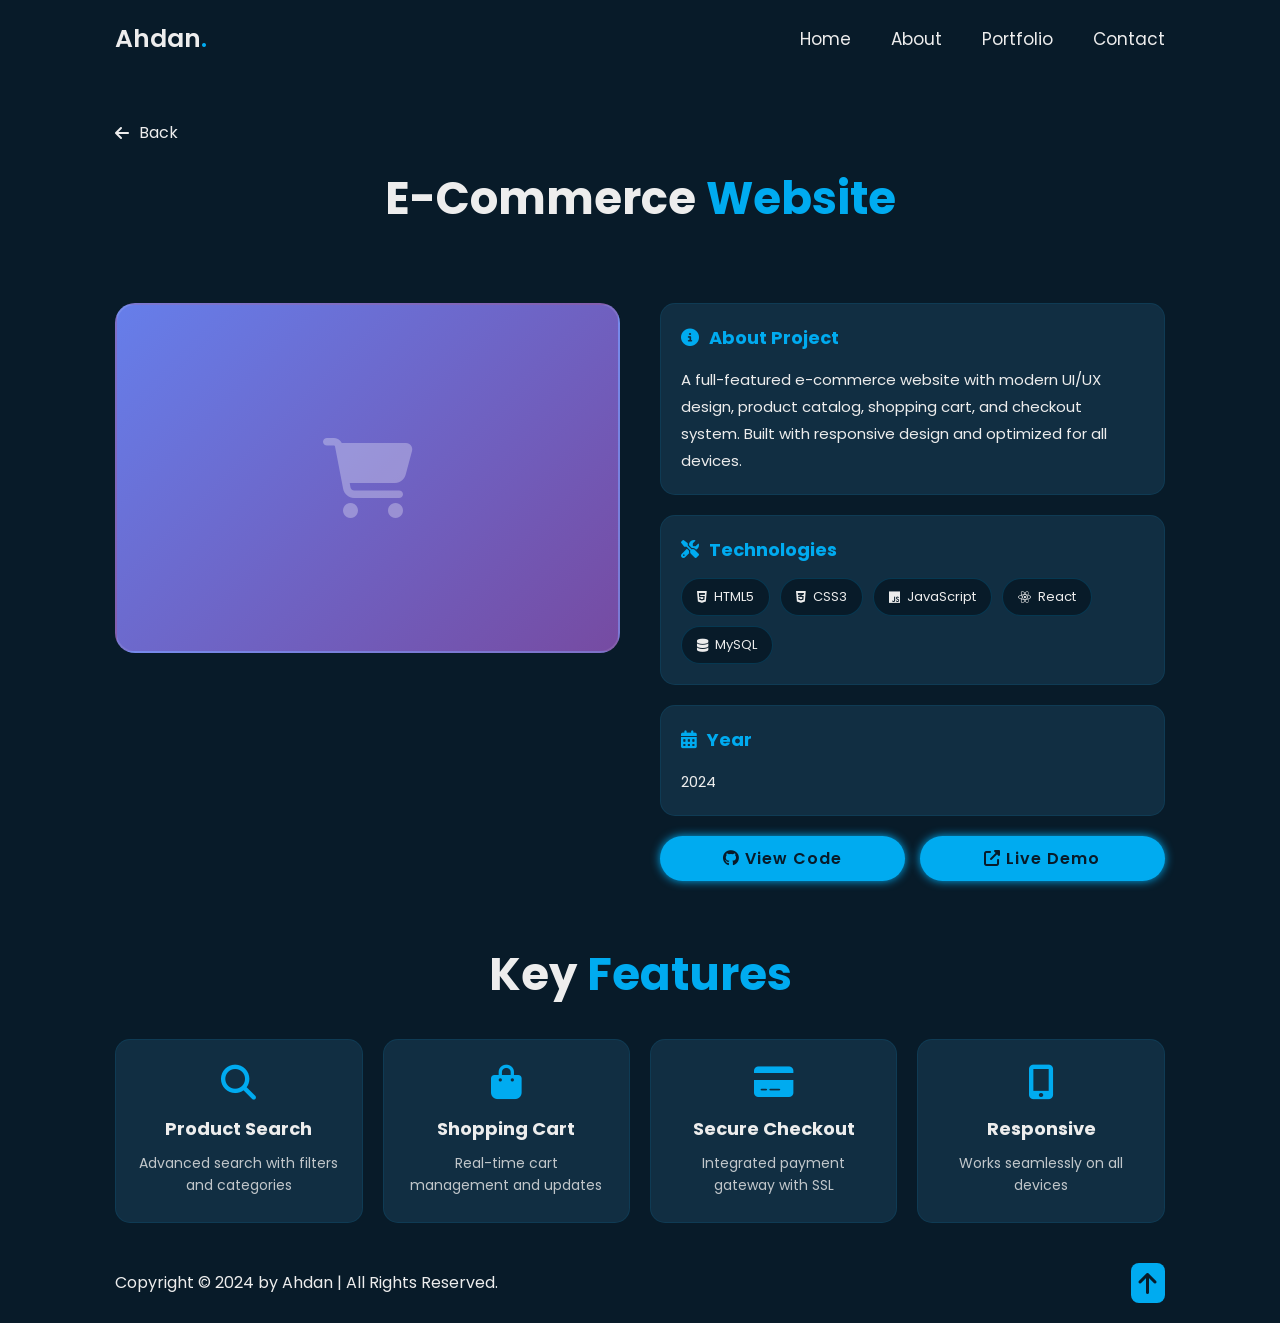
==== projects/e-commerce/index.html @ cdc67772 "Initial commit" ====
<!DOCTYPE html>
<html lang="en">
<head>
    <meta charset="UTF-8">
    <meta name="viewport" content="width=device-width, initial-scale=1.0">
    <title>E-Commerce Website - Ahdan Project</title>
    <link rel="stylesheet" href="../../style.css">
    <link rel="stylesheet" href="style.css">
    <link rel="stylesheet" href="https://cdnjs.cloudflare.com/ajax/libs/font-awesome/6.4.0/css/all.min.css">
</head>
<body>
    <nav class="navbar">
        <div class="logo">Ahdan<span>.</span></div>
        <ul class="nav-links">
            <li><a href="../../index.html">Home</a></li>
            <li><a href="../../index.html#about">About</a></li>
            <li><a href="../../index.html#portfolio">Portfolio</a></li>
            <li><a href="../../index.html#contact">Contact</a></li>
        </ul>
        <div class="menu-btn">
            <i class="fas fa-bars"></i>
        </div>
    </nav>

    <section class="project-detail">
        <div class="project-header reveal">
            <a href="../../index.html#portfolio" class="back-btn"><i class="fas fa-arrow-left"></i> Back</a>
            <h1 class="heading">E-Commerce <span>Website</span></h1>
        </div>

        <div class="project-content reveal">
            <div class="project-preview">
                <div class="preview-placeholder">
                    <i class="fas fa-shopping-cart"></i>
                </div>
            </div>
            <div class="project-info">
                <div class="info-section">
                    <h3><i class="fas fa-info-circle"></i> About Project</h3>
                    <p>A full-featured e-commerce website with modern UI/UX design, product catalog, shopping cart, and checkout system. Built with responsive design and optimized for all devices.</p>
                </div>
                <div class="info-section">
                    <h3><i class="fas fa-tools"></i> Technologies</h3>
                    <div class="tech-tags">
                        <span><i class="fab fa-html5"></i> HTML5</span>
                        <span><i class="fab fa-css3-alt"></i> CSS3</span>
                        <span><i class="fab fa-js"></i> JavaScript</span>
                        <span><i class="fab fa-react"></i> React</span>
                        <span><i class="fas fa-database"></i> MySQL</span>
                    </div>
                </div>
                <div class="info-section">
                    <h3><i class="fas fa-calendar-alt"></i> Year</h3>
                    <p>2024</p>
                </div>
                <div class="project-actions">
                    <a href="#" class="btn"><i class="fab fa-github"></i> View Code</a>
                    <a href="#" class="btn"><i class="fas fa-external-link-alt"></i> Live Demo</a>
                </div>
            </div>
        </div>

        <div class="project-features reveal">
            <h2 class="heading">Key <span>Features</span></h2>
            <div class="features-grid">
                <div class="feature-box">
                    <i class="fas fa-search"></i>
                    <h4>Product Search</h4>
                    <p>Advanced search with filters and categories</p>
                </div>
                <div class="feature-box">
                    <i class="fas fa-shopping-bag"></i>
                    <h4>Shopping Cart</h4>
                    <p>Real-time cart management and updates</p>
                </div>
                <div class="feature-box">
                    <i class="fas fa-credit-card"></i>
                    <h4>Secure Checkout</h4>
                    <p>Integrated payment gateway with SSL</p>
                </div>
                <div class="feature-box">
                    <i class="fas fa-mobile-alt"></i>
                    <h4>Responsive</h4>
                    <p>Works seamlessly on all devices</p>
                </div>
            </div>
        </div>
    </section>

    <footer>
        <p>Copyright &copy; 2024 by Ahdan | All Rights Reserved.</p>
        <div class="footer-iconTop">
            <a href="#"><i class="fas fa-arrow-up"></i></a>
        </div>
    </footer>

    <script src="../../script.js"></script>
</body>
</html>
---- style.css ----
@import url('https://fonts.googleapis.com/css2?family=Poppins:wght@300;400;500;600;700;800;900&display=swap');

* {
    margin: 0;
    padding: 0;
    box-sizing: border-box;
    text-decoration: none;
    border: none;
    outline: none;
    scroll-behavior: smooth;
    font-family: 'Poppins', sans-serif;
}

:root {
    --bg-color: #081b29;
    --second-bg-color: #112e42;
    --text-color: #ededed;
    --main-color: #00abf0;
}

body {
    background: var(--bg-color);
    color: var(--text-color);
    overflow-x: hidden;
}

html {
    font-size: 62.5%;
    overflow-x: hidden;
}

/* Navbar */
.navbar {
    position: fixed;
    top: 0;
    left: 0;
    width: 100%;
    padding: 2rem 9%;
    display: flex;
    justify-content: space-between;
    align-items: center;
    z-index: 100;
    background: transparent;
    transition: .3s;
}

.navbar.sticky {
    background: var(--bg-color);
    box-shadow: 0 .1rem 1rem rgba(0, 0, 0, .2);
}

.logo {
    font-size: 2.5rem;
    color: var(--text-color);
    font-weight: 600;
    cursor: default;
}

.logo span {
    color: var(--main-color);
}

.nav-links {
    display: flex;
    list-style: none;
}

.nav-links a {
    font-size: 1.7rem;
    color: var(--text-color);
    margin-left: 4rem;
    transition: .3s;
}

.nav-links a:hover,
.nav-links a.active {
    color: var(--main-color);
}

.menu-btn {
    font-size: 2.8rem;
    color: var(--text-color);
    cursor: pointer;
    display: none;
}

/* Sections */
section {
    min-height: 100vh;
    padding: 10rem 9% 2rem;
}

.heading {
    text-align: center;
    font-size: 4.5rem;
    margin-bottom: 3rem;
}

.heading span {
    color: var(--main-color);
}

/* Hero Section */
.hero {
    display: flex;
    justify-content: space-between;
    align-items: center;
}

.hero-content h3 {
    font-size: 3.2rem;
    font-weight: 700;
}

.hero-content h1 {
    font-size: 5.6rem;
    font-weight: 700;
    line-height: 1.3;
}

.hero-content p {
    font-size: 1.6rem;
    margin: 2rem 0 3rem;
    max-width: 500px;
}

.social-links {
    margin-bottom: 3rem;
}

.social-links a {
    display: inline-flex;
    justify-content: center;
    align-items: center;
    width: 4rem;
    height: 4rem;
    background: transparent;
    border: .2rem solid var(--main-color);
    border-radius: 50%;
    font-size: 2rem;
    color: var(--main-color);
    margin-right: 1.5rem;
    transition: .3s ease;
}

.social-links a:hover {
    background: var(--main-color);
    color: var(--bg-color);
    box-shadow: 0 0 1rem var(--main-color);
}

.btn {
    display: inline-block;
    padding: 1rem 2.8rem;
    background: var(--main-color);
    border-radius: 4rem;
    box-shadow: 0 0 1rem var(--main-color);
    font-size: 1.6rem;
    color: var(--bg-color);
    letter-spacing: .1rem;
    font-weight: 600;
    transition: .3s ease;
}

.btn:hover {
    box-shadow: none;
}

.hero-img .img-placeholder {
    width: 35vw;
    height: 35vw;
    background: var(--second-bg-color);
    border-radius: 50%;
    display: flex;
    justify-content: center;
    align-items: center;
    border: .5rem solid var(--main-color);
    box-shadow: 0 0 2rem var(--main-color);
    animation: float 4s ease-in-out infinite;
}

.img-placeholder span {
    font-size: 4rem;
    font-weight: bold;
    color: var(--main-color);
    opacity: 0.5;
}

@keyframes float {
    0% { transform: translateY(0); }
    50% { transform: translateY(-20px); }
    100% { transform: translateY(0); }
}

/* About Section */
.about {
    background: var(--second-bg-color);
    display: flex;
    flex-direction: column;
    justify-content: center;
    align-items: center;
}

.about-text {
    text-align: center;
    max-width: 800px;
}

.about-text h3 {
    font-size: 2.6rem;
    margin-bottom: 2rem;
}

.about-text p {
    font-size: 1.6rem;
    margin-bottom: 3rem;
    line-height: 1.8;
}

/* Skills Section */
.skills {
    display: flex;
    flex-direction: column;
    justify-content: center;
    align-items: center;
}

.skills-content {
    width: 100%;
    max-width: 700px;
}

.skill-box {
    margin-bottom: 2.5rem;
    background: rgba(17, 46, 66, 0.3);
    border: .1rem solid rgba(0, 171, 240, 0.1);
    border-radius: 1.5rem;
    padding: 1.8rem 2rem;
    transition: .3s ease;
}

.skill-box:hover {
    border-color: var(--main-color);
    box-shadow: 0 0 1.5rem rgba(0, 171, 240, 0.2);
    transform: translateY(-3px);
}

.skill-title {
    display: flex;
    justify-content: space-between;
    align-items: center;
    margin-bottom: 1rem;
}

.skill-name {
    font-size: 1.8rem;
    font-weight: 500;
    display: flex;
    align-items: center;
    gap: 1rem;
}

.skill-name i {
    font-size: 2.4rem;
    width: 3rem;
    text-align: center;
}

.skill-name .fa-html5 { color: #e44d26; }
.skill-name .fa-css3-alt { color: #1572b6; }
.skill-name .fa-js { color: #f7df1e; }
.skill-name .fa-react { color: #61dafb; }
.skill-name .fa-node-js { color: #339933; }
.skill-name .fa-paint-brush { color: #ff6b6b; }

.skill-percent {
    font-size: 1.6rem;
    font-weight: 500;
    color: var(--main-color);
}

.skill-bar {
    width: 100%;
    height: 1.2rem;
    background: var(--second-bg-color);
    border-radius: 1rem;
    overflow: hidden;
}

.skill-progress {
    height: 100%;
    border-radius: 1rem;
    background: var(--main-color);
    box-shadow: 0 0 1rem var(--main-color);
    width: 0;
    transition: width 1.5s ease;
}

.skill-progress.animate {
    width: var(--progress-width);
}

/* Portfolio Section */
.portfolio-container {
    display: grid;
    grid-template-columns: repeat(auto-fit, minmax(300px, 1fr));
    gap: 2.5rem;
}

.portfolio-box {
    position: relative;
    border-radius: 2rem;
    box-shadow: 0 0 1rem var(--bg-color);
    overflow: hidden;
    display: flex;
    height: 250px;
    background: var(--second-bg-color);
    align-items: center;
    justify-content: center;
    border: .2rem solid transparent;
    transition: .3s ease;
}

.portfolio-box:hover {
    border-color: var(--main-color);
    transform: translateY(-10px);
}

.portfolio-content {
    text-align: center;
    padding: 0 2rem;
}

.portfolio-content h4 {
    font-size: 2.2rem;
    margin-bottom: 1rem;
    color: var(--main-color);
}

.portfolio-content p {
    font-size: 1.4rem;
    margin-bottom: 1.5rem;
}

.portfolio-content a {
    display: inline-flex;
    justify-content: center;
    align-items: center;
    width: 4.5rem;
    height: 4.5rem;
    background: var(--main-color);
    border-radius: 50%;
    color: var(--bg-color);
    font-size: 2rem;
    transition: .3s ease;
}

.portfolio-content a:hover {
    background: var(--bg-color);
    color: var(--main-color);
    box-shadow: 0 0 1rem var(--main-color);
}

/* Project Detail Pages */
.project-detail {
    padding-top: 12rem;
}

.project-header {
    display: flex;
    flex-direction: column;
    align-items: center;
    margin-bottom: 4rem;
}

.back-btn {
    align-self: flex-start;
    font-size: 1.6rem;
    color: var(--text-color);
    display: inline-flex;
    align-items: center;
    gap: 1rem;
    margin-bottom: 2rem;
    transition: .3s ease;
}

.back-btn:hover {
    color: var(--main-color);
}

.project-content {
    display: grid;
    grid-template-columns: 1fr 1fr;
    gap: 4rem;
    align-items: start;
}

.project-preview {
    width: 100%;
}

.preview-placeholder {
    width: 100%;
    height: 350px;
    border-radius: 2rem;
    display: flex;
    align-items: center;
    justify-content: center;
    border: .2rem solid rgba(255,255,255,0.1);
}

.preview-placeholder i {
    font-size: 8rem;
    color: rgba(255,255,255,0.3);
}

.project-info {
    display: flex;
    flex-direction: column;
    gap: 2rem;
}

.info-section {
    background: var(--second-bg-color);
    border-radius: 1.5rem;
    padding: 2rem;
    border: .1rem solid rgba(0, 171, 240, 0.1);
    transition: .3s ease;
}

.info-section:hover {
    border-color: var(--main-color);
    box-shadow: 0 0 1rem rgba(0, 171, 240, 0.1);
}

.info-section h3 {
    font-size: 1.8rem;
    color: var(--main-color);
    margin-bottom: 1.5rem;
    display: flex;
    align-items: center;
    gap: 1rem;
}

.info-section p {
    font-size: 1.5rem;
    line-height: 1.8;
    color: var(--text-color);
}

.tech-tags {
    display: flex;
    flex-wrap: wrap;
    gap: 1rem;
}

.tech-tags span {
    background: var(--bg-color);
    color: var(--text-color);
    padding: .8rem 1.5rem;
    border-radius: 3rem;
    font-size: 1.3rem;
    display: inline-flex;
    align-items: center;
    gap: .7rem;
    border: .1rem solid rgba(0, 171, 240, 0.2);
    transition: .3s ease;
}

.tech-tags span:hover {
    border-color: var(--main-color);
    color: var(--main-color);
    box-shadow: 0 0 .5rem rgba(0, 171, 240, 0.2);
}

.project-actions {
    display: flex;
    gap: 1.5rem;
    flex-wrap: wrap;
}

.project-actions .btn {
    flex: 1;
    text-align: center;
    min-width: 150px;
}

/* Features Section */
.project-features {
    margin-top: 6rem;
}

.features-grid {
    display: grid;
    grid-template-columns: repeat(auto-fit, minmax(220px, 1fr));
    gap: 2rem;
    margin-top: 3rem;
}

.feature-box {
    background: var(--second-bg-color);
    border-radius: 1.5rem;
    padding: 2.5rem 2rem;
    text-align: center;
    border: .1rem solid rgba(0, 171, 240, 0.1);
    transition: .3s ease;
}

.feature-box:hover {
    border-color: var(--main-color);
    transform: translateY(-8px);
    box-shadow: 0 0 1.5rem rgba(0, 171, 240, 0.15);
}

.feature-box i {
    font-size: 3.5rem;
    color: var(--main-color);
    margin-bottom: 1.5rem;
}

.feature-box h4 {
    font-size: 1.8rem;
    margin-bottom: 1rem;
    color: var(--text-color);
}

.feature-box p {
    font-size: 1.4rem;
    color: var(--text-color);
    opacity: 0.8;
    line-height: 1.6;
}

/* Responsive for Project Detail */
@media (max-width: 768px) {
    .project-content {
        grid-template-columns: 1fr;
    }
    
    .preview-placeholder {
        height: 250px;
    }
    
    .project-actions {
        flex-direction: column;
    }
    
    .project-actions .btn {
        width: 100%;
    }
}

/* FAQ Section */
.faq {
    display: flex;
    flex-direction: column;
    align-items: center;
    justify-content: center;
}

.faq-container {
    width: 100%;
    max-width: 800px;
}

.faq-item {
    background: var(--second-bg-color);
    border: .1rem solid rgba(0, 171, 240, 0.1);
    border-radius: 1.5rem;
    margin-bottom: 1.5rem;
    overflow: hidden;
    transition: .3s ease;
}

.faq-item:hover {
    border-color: var(--main-color);
    box-shadow: 0 0 1rem rgba(0, 171, 240, 0.1);
}

.faq-item.active {
    border-color: var(--main-color);
}

.faq-question {
    display: flex;
    justify-content: space-between;
    align-items: center;
    padding: 2rem 2.5rem;
    cursor: pointer;
    user-select: none;
}

.faq-question span {
    font-size: 1.7rem;
    font-weight: 500;
    color: var(--text-color);
}

.faq-question i {
    font-size: 1.6rem;
    color: var(--main-color);
    transition: transform 0.3s ease;
}

.faq-item.active .faq-question i {
    transform: rotate(180deg);
}

.faq-answer {
    max-height: 0;
    overflow: hidden;
    transition: max-height 0.4s ease, padding 0.4s ease;
    padding: 0 2.5rem;
}

.faq-item.active .faq-answer {
    max-height: 200px;
    padding: 0 2.5rem 2rem 2.5rem;
}

.faq-answer p {
    font-size: 1.5rem;
    line-height: 1.8;
    color: var(--text-color);
    opacity: 0.9;
}

/* Contact Section */
.contact {
    background: var(--second-bg-color);
}

.contact-info {
    display: grid;
    grid-template-columns: repeat(auto-fit, minmax(220px, 1fr));
    gap: 2rem;
    margin-bottom: 3rem;
}

.contact-card {
    background: var(--bg-color);
    border: .1rem solid rgba(0, 171, 240, 0.1);
    border-radius: 1.5rem;
    padding: 2.5rem 2rem;
    text-align: center;
    transition: .3s ease;
}

.contact-card:hover {
    border-color: var(--main-color);
    box-shadow: 0 0 1.5rem rgba(0, 171, 240, 0.15);
    transform: translateY(-5px);
}

.contact-card i {
    font-size: 3.5rem;
    color: var(--main-color);
    margin-bottom: 1.5rem;
}

.contact-card h4 {
    font-size: 1.8rem;
    color: var(--text-color);
    margin-bottom: .8rem;
}

.contact-card p {
    font-size: 1.5rem;
    color: var(--text-color);
    opacity: 0.8;
}

.contact-social {
    text-align: center;
    margin-bottom: 4rem;
}

.contact-social h3 {
    font-size: 2rem;
    color: var(--text-color);
    margin-bottom: 2rem;
}

.contact-social-links {
    display: flex;
    justify-content: center;
    gap: 1.5rem;
    margin-bottom: 0;
}

.contact-social-links a {
    display: inline-flex;
    justify-content: center;
    align-items: center;
    width: 5rem;
    height: 5rem;
    background: transparent;
    border: .2rem solid var(--main-color);
    border-radius: 50%;
    font-size: 2.2rem;
    color: var(--main-color);
    transition: .3s ease;
    margin: 0;
}

.contact-social-links a:hover {
    background: var(--main-color);
    color: var(--bg-color);
    box-shadow: 0 0 1.5rem var(--main-color);
    transform: translateY(-3px);
}

.contact form {
    max-width: 70rem;
    margin: 1rem auto;
    text-align: center;
    margin-bottom: 3rem;
}

.contact form .input-box {
    display: flex;
    justify-content: space-between;
    flex-wrap: wrap;
}

.contact form .input-box input,
.contact form textarea {
    width: 100%;
    padding: 1.5rem;
    font-size: 1.6rem;
    color: var(--text-color);
    background: var(--bg-color);
    border-radius: .8rem;
    margin: .7rem 0;
}

.contact form .input-box input {
    width: 49%;
}

.contact form textarea {
    resize: none;
}

.form-status {
    max-width: 70rem;
    margin: 1rem auto;
    text-align: center;
    padding: 1.5rem;
    border-radius: 1rem;
    font-size: 1.5rem;
    display: none;
    transition: .3s ease;
}

.form-status.success {
    display: block;
    background: rgba(0, 200, 83, 0.15);
    color: #00c853;
    border: .1rem solid rgba(0, 200, 83, 0.3);
}

.form-status.error {
    display: block;
    background: rgba(255, 82, 82, 0.15);
    color: #ff5252;
    border: .1rem solid rgba(255, 82, 82, 0.3);
}

.contact form .btn {
    margin-top: 2rem;
    cursor: pointer;
}

/* Footer */
footer {
    display: flex;
    justify-content: space-between;
    align-items: center;
    flex-wrap: wrap;
    padding: 2rem 9%;
    background: var(--bg-color);
}

footer p {
    font-size: 1.6rem;
}

.footer-iconTop a {
    display: inline-flex;
    justify-content: center;
    align-items: center;
    padding: .8rem;
    background: var(--main-color);
    border-radius: .8rem;
    transition: .3s ease;
}

.footer-iconTop a:hover {
    box-shadow: 0 0 1rem var(--main-color);
}

.footer-iconTop a i {
    font-size: 2.4rem;
    color: var(--bg-color);
}

/* Animations */
.fade-in {
    opacity: 0;
    transform: translateY(20px);
    animation: fadeIn 1s ease forwards;
}

.slide-in-right {
    opacity: 0;
    transform: translateX(50px);
    animation: slideInRight 1s ease forwards;
    animation-delay: 0.3s;
}

.reveal {
    opacity: 0;
    transform: translateY(50px);
    transition: all 0.8s ease;
}

.reveal.active {
    opacity: 1;
    transform: translateY(0);
}

@keyframes fadeIn {
    to {
        opacity: 1;
        transform: translateY(0);
    }
}

@keyframes slideInRight {
    to {
        opacity: 1;
        transform: translateX(0);
    }
}

/* Responsive Design */
@media (max-width: 991px) {
    html {
        font-size: 55%;
    }
    
    .navbar {
        padding: 2rem 3%;
    }
    
    section {
        padding: 10rem 3% 2rem;
    }
    
    footer {
        padding: 2rem 3%;
    }
}

@media (max-width: 768px) {
    .menu-btn {
        display: block;
    }

    .nav-links {
        position: absolute;
        top: 100%;
        left: 0;
        width: 100%;
        padding: 1rem 3%;
        background: var(--bg-color);
        border-top: .1rem solid rgba(0, 0, 0, .2);
        box-shadow: 0 .5rem 1rem rgba(0, 0, 0, .2);
        display: none;
        flex-direction: column;
    }

    .nav-links.active {
        display: flex;
    }

    .nav-links a {
        display: block;
        font-size: 2rem;
        margin: 3rem 0;
        text-align: center;
    }

    .hero {
        flex-direction: column;
        justify-content: center;
        text-align: center;
    }

    .hero-content p {
        margin: 2rem auto 3rem;
    }

    .hero-img {
        margin-top: 5rem;
    }

    .hero-img .img-placeholder {
        width: 60vw;
        height: 60vw;
    }

    .contact form .input-box input {
        width: 100%;
    }
}

@media (max-width: 450px) {
    html {
        font-size: 50%;
    }
}
---- projects/e-commerce/style.css ----
/* E-Commerce specific preview styles */
.preview-placeholder {
    background: linear-gradient(135deg, #667eea 0%, #764ba2 100%);
}

.preview-placeholder i {
    font-size: 8rem;
    color: rgba(255,255,255,0.3);
}
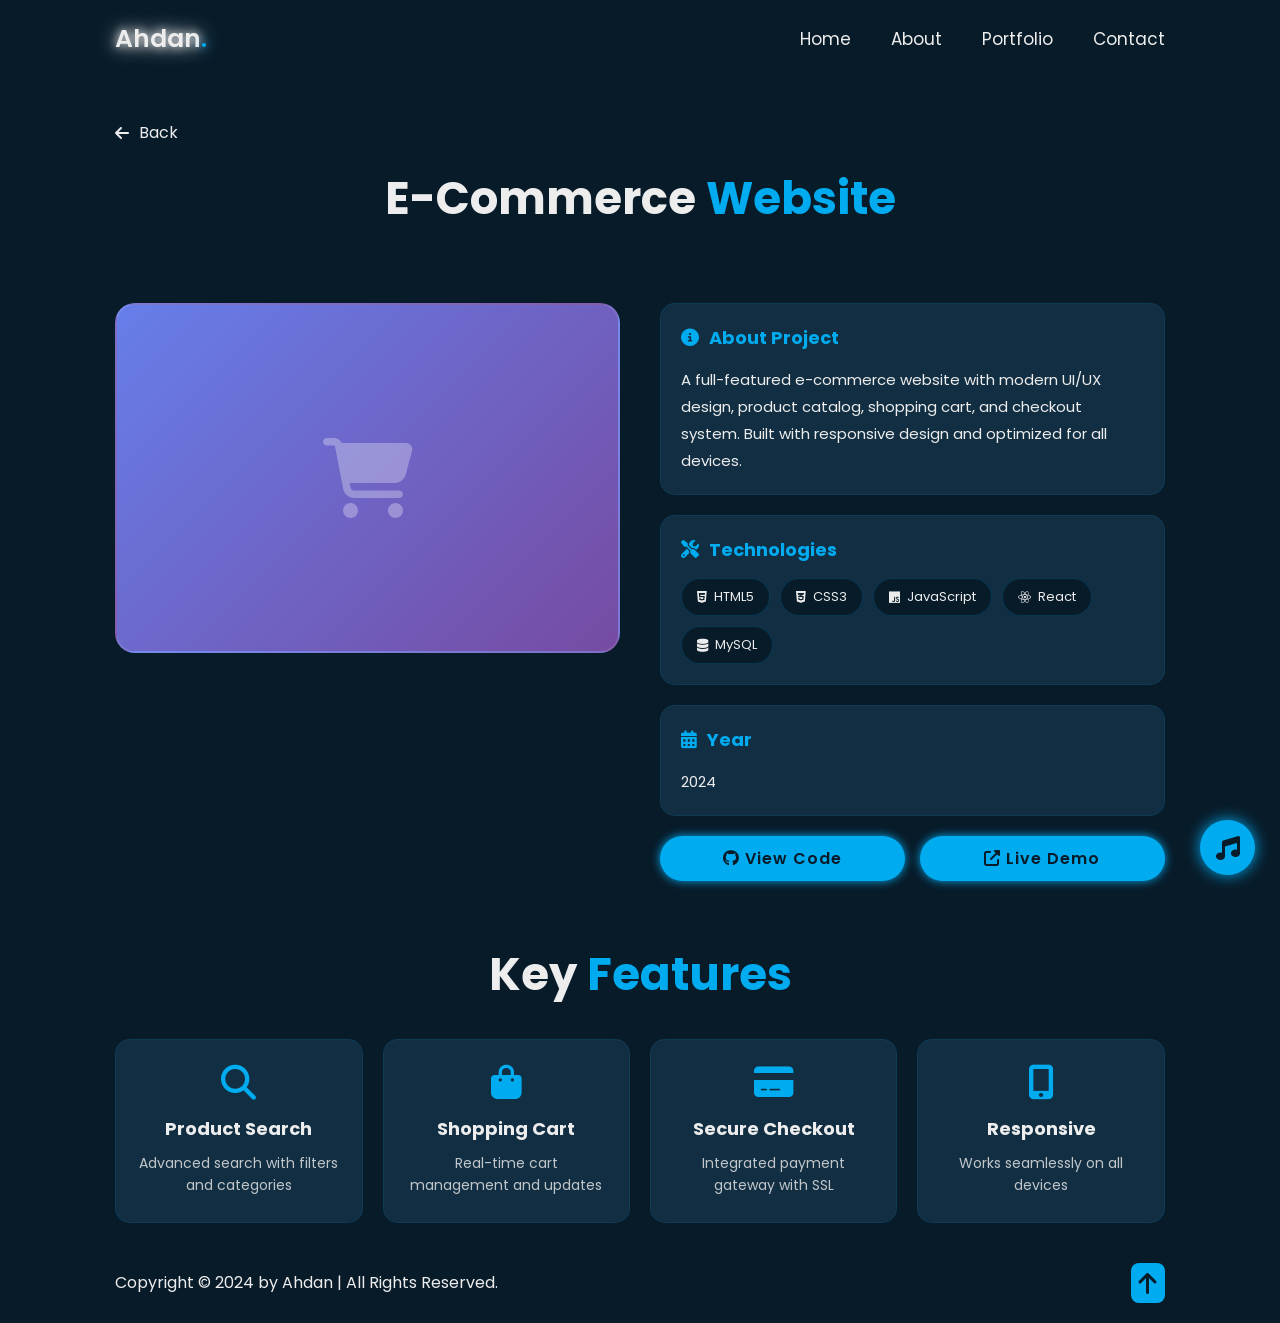
==== commit 5e8d7e02: "Add floating YouTube music player button on all pages" ====
--- a/projects/e-commerce/index.html
+++ b/projects/e-commerce/index.html
@@ -94,6 +94,20 @@
         </div>
     </footer>
 
+    <!-- Floating Music Player -->
+    <div id="musicPlayerBtn" class="music-float-btn" onclick="toggleMusicPlayer()">
+        <i class="fas fa-music"></i>
+    </div>
+    <div id="musicPlayerContainer" class="music-player-container">
+        <div class="music-player-header">
+            <span>🎵 Now Playing</span>
+            <button onclick="toggleMusicPlayer()"><i class="fas fa-times"></i></button>
+        </div>
+        <div class="music-player-body">
+            <iframe id="musicPlayerIframe" src="https://www.youtube.com/embed/ChPRcGaIZx8?enablejsapi=1" allow="autoplay; encrypted-media" allowfullscreen></iframe>
+        </div>
+    </div>
+
     <script src="../../script.js"></script>
 </body>
 </html>
--- a/style.css
+++ b/style.css
@@ -54,10 +54,38 @@
     color: var(--text-color);
     font-weight: 600;
     cursor: default;
+    animation: rgbGlow 3s linear infinite;
+    text-shadow: 0 0 10px currentColor, 0 0 20px currentColor;
 }
 
 .logo span {
     color: var(--main-color);
+    animation: rgbGlow 3s linear infinite reverse, rgbPulse 1.5s ease-in-out infinite;
+    display: inline-block;
+}
+
+@keyframes rgbGlow {
+    0%   { color: #ff6b6b; text-shadow: 0 0 10px #ff6b6b, 0 0 20px #ff6b6b; }
+    16%  { color: #ffa94d; text-shadow: 0 0 10px #ffa94d, 0 0 20px #ffa94d; }
+    33%  { color: #ffd43b; text-shadow: 0 0 10px #ffd43b, 0 0 20px #ffd43b; }
+    50%  { color: #69db7c; text-shadow: 0 0 10px #69db7c, 0 0 20px #69db7c; }
+    66%  { color: #4dabf7; text-shadow: 0 0 10px #4dabf7, 0 0 20px #4dabf7; }
+    83%  { color: #da77f2; text-shadow: 0 0 10px #da77f2, 0 0 20px #da77f2; }
+    100% { color: #ff6b6b; text-shadow: 0 0 10px #ff6b6b, 0 0 20px #ff6b6b; }
+}
+
+@keyframes rgbPulse {
+    0%, 100% { transform: scale(1); }
+    50% { transform: scale(1.4); }
+}
+
+/* Pause animation on hover for a nice interaction */
+.logo:hover {
+    animation-play-state: paused;
+}
+
+.logo:hover span {
+    animation-play-state: paused;
 }
 
 .nav-links {
@@ -105,6 +133,43 @@
     display: flex;
     justify-content: space-between;
     align-items: center;
+    position: relative;
+    overflow: hidden;
+}
+
+.hero-video-bg {
+    position: absolute;
+    top: 0;
+    left: 0;
+    width: 100%;
+    height: 100%;
+    z-index: 0;
+}
+
+.hero-video-bg video {
+    width: 100%;
+    height: 100%;
+    object-fit: cover;
+}
+
+.hero-video-overlay {
+    position: absolute;
+    top: 0;
+    left: 0;
+    width: 100%;
+    height: 100%;
+    background: rgba(8, 27, 41, 0.65);
+    z-index: 1;
+}
+
+.hero-content {
+    position: relative;
+    z-index: 2;
+}
+
+.hero-img {
+    position: relative;
+    z-index: 2;
 }
 
 .hero-content h3 {
@@ -167,8 +232,8 @@
 }
 
 .hero-img .img-placeholder {
-    width: 35vw;
-    height: 35vw;
+    width: 22vw;
+    height: 22vw;
     background: var(--second-bg-color);
     border-radius: 50%;
     display: flex;
@@ -177,6 +242,16 @@
     border: .5rem solid var(--main-color);
     box-shadow: 0 0 2rem var(--main-color);
     animation: float 4s ease-in-out infinite;
+    overflow: hidden;
+    margin: 0 auto;
+}
+
+.hero-img .img-placeholder img {
+    width: 100%;
+    height: 100%;
+    object-fit: cover;
+    border-radius: 50%;
+    object-position: center top;
 }
 
 .img-placeholder span {
@@ -907,8 +982,8 @@
     }
 
     .hero-img .img-placeholder {
-        width: 60vw;
-        height: 60vw;
+        width: 40vw;
+        height: 40vw;
     }
 
     .contact form .input-box input {
@@ -920,4 +995,104 @@
     html {
         font-size: 50%;
     }
-}+}
+
+/* Floating Music Player */
+.music-float-btn {
+    position: fixed;
+    bottom: 2.5rem;
+    right: 2.5rem;
+    width: 5.5rem;
+    height: 5.5rem;
+    background: var(--main-color);
+    border-radius: 50%;
+    display: flex;
+    justify-content: center;
+    align-items: center;
+    font-size: 2.4rem;
+    color: var(--bg-color);
+    cursor: pointer;
+    z-index: 1000;
+    box-shadow: 0 0 1.5rem var(--main-color);
+    transition: .3s ease;
+    animation: musicPulse 2s ease-in-out infinite;
+}
+
+.music-float-btn:hover {
+    transform: scale(1.1);
+    box-shadow: 0 0 2.5rem var(--main-color);
+}
+
+@keyframes musicPulse {
+    0%, 100% { box-shadow: 0 0 1rem var(--main-color); }
+    50% { box-shadow: 0 0 2.5rem var(--main-color), 0 0 4rem rgba(0, 171, 240, 0.3); }
+}
+
+.music-player-container {
+    position: fixed;
+    bottom: 9rem;
+    right: 2.5rem;
+    width: 32rem;
+    background: var(--second-bg-color);
+    border-radius: 1.5rem;
+    border: .1rem solid var(--main-color);
+    box-shadow: 0 0 2rem rgba(0, 171, 240, 0.2);
+    z-index: 999;
+    overflow: hidden;
+    display: none;
+    animation: slideUp 0.3s ease;
+}
+
+.music-player-container.active {
+    display: block;
+}
+
+@keyframes slideUp {
+    from {
+        opacity: 0;
+        transform: translateY(1rem);
+    }
+    to {
+        opacity: 1;
+        transform: translateY(0);
+    }
+}
+
+.music-player-header {
+    display: flex;
+    justify-content: space-between;
+    align-items: center;
+    padding: 1.2rem 1.5rem;
+    border-bottom: .1rem solid rgba(255,255,255,0.1);
+}
+
+.music-player-header span {
+    font-size: 1.4rem;
+    font-weight: 500;
+    color: var(--text-color);
+}
+
+.music-player-header button {
+    background: none;
+    border: none;
+    color: var(--text-color);
+    font-size: 1.6rem;
+    cursor: pointer;
+    padding: .5rem;
+    transition: .3s ease;
+}
+
+.music-player-header button:hover {
+    color: var(--main-color);
+}
+
+.music-player-body {
+    padding: 1rem;
+}
+
+.music-player-body iframe {
+    width: 100%;
+    height: 20rem;
+    border: none;
+    border-radius: 1rem;
+}
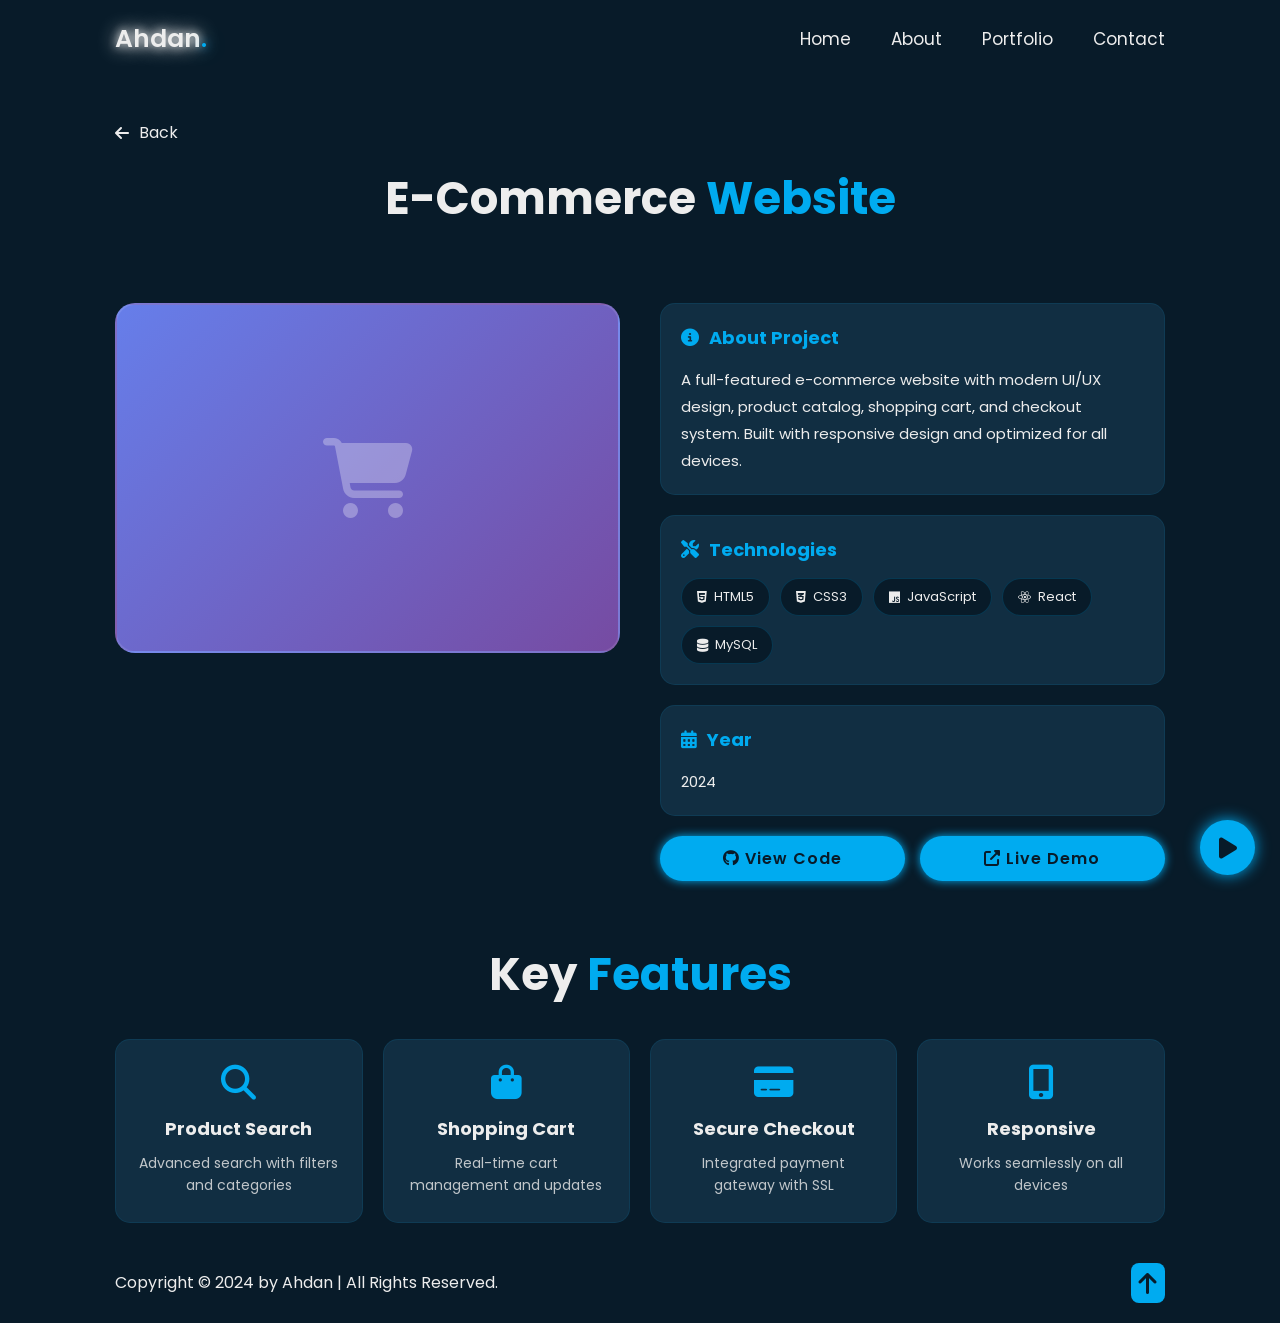
==== commit 2e5938d2: "Redesign music player: local MP3, play/pause, progress bar, volume, controls, music continues when c" ====
--- a/projects/e-commerce/index.html
+++ b/projects/e-commerce/index.html
@@ -95,16 +95,40 @@
     </footer>
 
     <!-- Floating Music Player -->
+    <audio id="bgMusic" src="../../music/Alan Walker - Faded.mp3" preload="auto"></audio>
     <div id="musicPlayerBtn" class="music-float-btn" onclick="toggleMusicPlayer()">
-        <i class="fas fa-music"></i>
+        <i class="fas fa-play"></i>
     </div>
     <div id="musicPlayerContainer" class="music-player-container">
         <div class="music-player-header">
-            <span>🎵 Now Playing</span>
-            <button onclick="toggleMusicPlayer()"><i class="fas fa-times"></i></button>
+            <div class="music-now-playing">
+                <div class="music-cover">
+                    <i class="fas fa-headphones"></i>
+                </div>
+                <div class="music-meta">
+                    <span class="music-title">Alan Walker - Faded</span>
+                    <span class="music-artist">Now Playing</span>
+                </div>
+            </div>
+            <button onclick="closeMusicPlayer()"><i class="fas fa-chevron-down"></i></button>
         </div>
         <div class="music-player-body">
-            <iframe id="musicPlayerIframe" src="https://www.youtube.com/embed/ChPRcGaIZx8?enablejsapi=1" allow="autoplay; encrypted-media" allowfullscreen></iframe>
+            <div class="music-progress-container">
+                <input type="range" id="musicProgress" class="music-progress-bar" value="0" min="0" max="100" step="0.1" oninput="seekMusic(event)">
+                <div class="music-time">
+                    <span id="currentTime">0:00</span>
+                    <span id="duration">0:00</span>
+                </div>
+            </div>
+            <div class="music-controls">
+                <button onclick="prevMusic()"><i class="fas fa-step-backward"></i></button>
+                <button id="playPauseBtn" class="play-btn" onclick="togglePlay()"><i class="fas fa-play"></i></button>
+                <button onclick="nextMusic()"><i class="fas fa-step-forward"></i></button>
+            </div>
+            <div class="music-volume">
+                <i class="fas fa-volume-up"></i>
+                <input type="range" id="volumeControl" class="volume-bar" value="80" min="0" max="100" oninput="setVolume(event)">
+            </div>
         </div>
     </div>
 
--- a/style.css
+++ b/style.css
@@ -170,6 +170,7 @@
 .hero-img {
     position: relative;
     z-index: 2;
+    margin-right: -8rem;
 }
 
 .hero-content h3 {
@@ -232,8 +233,8 @@
 }
 
 .hero-img .img-placeholder {
-    width: 22vw;
-    height: 22vw;
+    width: 18vw;
+    height: 18vw;
     background: var(--second-bg-color);
     border-radius: 50%;
     display: flex;
@@ -243,7 +244,7 @@
     box-shadow: 0 0 2rem var(--main-color);
     animation: float 4s ease-in-out infinite;
     overflow: hidden;
-    margin: 0 auto;
+    margin: 0;
 }
 
 .hero-img .img-placeholder img {
@@ -604,25 +605,6 @@
     color: var(--text-color);
     opacity: 0.8;
     line-height: 1.6;
-}
-
-/* Responsive for Project Detail */
-@media (max-width: 768px) {
-    .project-content {
-        grid-template-columns: 1fr;
-    }
-    
-    .preview-placeholder {
-        height: 250px;
-    }
-    
-    .project-actions {
-        flex-direction: column;
-    }
-    
-    .project-actions .btn {
-        width: 100%;
-    }
 }
 
 /* FAQ Section */
@@ -936,8 +918,14 @@
     footer {
         padding: 2rem 3%;
     }
-}
-
+
+    /* Fix negative margin on tablet */
+    .hero-img {
+        margin-right: -4rem;
+    }
+}
+
+/* Tablet portrait */
 @media (max-width: 768px) {
     .menu-btn {
         display: block;
@@ -962,8 +950,8 @@
 
     .nav-links a {
         display: block;
-        font-size: 2rem;
-        margin: 3rem 0;
+        font-size: 1.8rem;
+        margin: 2rem 0;
         text-align: center;
     }
 
@@ -973,27 +961,205 @@
         text-align: center;
     }
 
+    .hero-content h1 {
+        font-size: 4.5rem;
+    }
+    
+    .hero-content h3 {
+        font-size: 2.8rem;
+    }
+
     .hero-content p {
         margin: 2rem auto 3rem;
+        max-width: 100%;
     }
 
     .hero-img {
-        margin-top: 5rem;
+        margin-top: 3rem;
+        margin-right: 0;
     }
 
     .hero-img .img-placeholder {
-        width: 40vw;
-        height: 40vw;
-    }
-
+        width: 35vw;
+        height: 35vw;
+    }
+
+    /* Section padding for mobile */
+    section {
+        min-height: auto;
+        padding: 8rem 3% 4rem;
+    }
+    
+    .heading {
+        font-size: 3.5rem;
+        margin-bottom: 2.5rem;
+    }
+
+    /* Skills section */
+    .skill-box {
+        padding: 1.5rem 1.5rem;
+    }
+
+    /* Portfolio */
+    .portfolio-box {
+        height: 220px;
+    }
+
+    /* FAQ */
+    .faq-question {
+        padding: 1.5rem 1.8rem;
+    }
+    .faq-question span {
+        font-size: 1.5rem;
+    }
+    .faq-answer p {
+        font-size: 1.4rem;
+    }
+    .faq-item.active .faq-answer {
+        max-height: 350px;
+        padding: 0 1.8rem 1.8rem 1.8rem;
+    }
+
+    /* Contact */
     .contact form .input-box input {
         width: 100%;
     }
+    .contact-card {
+        padding: 2rem 1.5rem;
+    }
+    
+    /* Footer */
+    footer {
+        flex-direction: column;
+        gap: 1.5rem;
+        text-align: center;
+    }
+
+    /* Project detail pages */
+    .project-detail {
+        padding-top: 8rem;
+    }
+    .project-content {
+        grid-template-columns: 1fr;
+        gap: 2rem;
+    }
+    .preview-placeholder {
+        height: 250px;
+    }
+    .preview-placeholder i {
+        font-size: 5rem;
+    }
+    .project-actions {
+        flex-direction: column;
+    }
+    .project-actions .btn {
+        width: 100%;
+    }
+    .features-grid {
+        grid-template-columns: 1fr;
+    }
+    .feature-box {
+        padding: 2rem 1.5rem;
+    }
+
+    /* Music player mobile */
+    .music-player-container {
+        width: 28rem;
+        right: 1.5rem;
+        bottom: 8rem;
+    }
+    .music-float-btn {
+        bottom: 2rem;
+        right: 1.5rem;
+        width: 5rem;
+        height: 5rem;
+        font-size: 2rem;
+    }
+    .music-controls {
+        gap: 1.5rem;
+    }
+    .music-controls .play-btn {
+        width: 4.5rem;
+        height: 4.5rem;
+        font-size: 1.8rem;
+    }
 }
 
 @media (max-width: 450px) {
     html {
-        font-size: 50%;
+        font-size: 48%;
+    }
+    
+    .hero-content h1 {
+        font-size: 3.8rem;
+    }
+    .hero-content h3 {
+        font-size: 2.2rem;
+    }
+    
+    .hero-img .img-placeholder {
+        width: 45vw;
+        height: 45vw;
+    }
+    
+    .heading {
+        font-size: 3rem;
+    }
+
+    /* Nav links stack tighter */
+    .nav-links a {
+        font-size: 1.6rem;
+        margin: 1.5rem 0;
+    }
+
+    /* Music player tiny screens */
+    .music-player-container {
+        width: 26rem;
+        right: 1rem;
+        bottom: 7rem;
+    }
+    .music-float-btn {
+        bottom: 1.5rem;
+        right: 1rem;
+        width: 4.5rem;
+        height: 4.5rem;
+        font-size: 1.8rem;
+    }
+    .music-controls {
+        gap: 1rem;
+    }
+    .music-controls .play-btn {
+        width: 4rem;
+        height: 4rem;
+        font-size: 1.6rem;
+    }
+}
+
+/* Landscape phone optimization */
+@media (max-height: 500px) and (orientation: landscape) {
+    section {
+        min-height: auto;
+        padding: 6rem 3% 2rem;
+    }
+    .hero {
+        min-height: auto;
+        padding: 8rem 3% 3rem;
+    }
+    .hero-img .img-placeholder {
+        width: 25vw;
+        height: 25vw;
+    }
+}
+
+/* Reduced motion for accessibility */
+@media (prefers-reduced-motion: reduce) {
+    *, *::before, *::after {
+        animation-duration: 0.01ms !important;
+        animation-iteration-count: 1 !important;
+        transition-duration: 0.01ms !important;
+    }
+    .hero-video-bg video {
+        display: none;
     }
 }
 
@@ -1023,9 +1189,18 @@
     box-shadow: 0 0 2.5rem var(--main-color);
 }
 
+.music-float-btn.playing {
+    animation: musicPulseActive 1.5s ease-in-out infinite;
+}
+
 @keyframes musicPulse {
     0%, 100% { box-shadow: 0 0 1rem var(--main-color); }
     50% { box-shadow: 0 0 2.5rem var(--main-color), 0 0 4rem rgba(0, 171, 240, 0.3); }
+}
+
+@keyframes musicPulseActive {
+    0%, 100% { box-shadow: 0 0 1.5rem var(--main-color), 0 0 3rem rgba(0, 171, 240, 0.4); }
+    50% { box-shadow: 0 0 3rem var(--main-color), 0 0 6rem rgba(0, 171, 240, 0.5); }
 }
 
 .music-player-container {
@@ -1050,11 +1225,11 @@
 @keyframes slideUp {
     from {
         opacity: 0;
-        transform: translateY(1rem);
+        transform: translateY(1rem) scale(0.95);
     }
     to {
         opacity: 1;
-        transform: translateY(0);
+        transform: translateY(0) scale(1);
     }
 }
 
@@ -1062,37 +1237,214 @@
     display: flex;
     justify-content: space-between;
     align-items: center;
-    padding: 1.2rem 1.5rem;
-    border-bottom: .1rem solid rgba(255,255,255,0.1);
-}
-
-.music-player-header span {
+    padding: 1.5rem;
+    border-bottom: .1rem solid rgba(255,255,255,0.08);
+}
+
+.music-now-playing {
+    display: flex;
+    align-items: center;
+    gap: 1.2rem;
+    flex: 1;
+    min-width: 0;
+}
+
+.music-cover {
+    width: 4.5rem;
+    height: 4.5rem;
+    background: var(--bg-color);
+    border-radius: 1rem;
+    display: flex;
+    justify-content: center;
+    align-items: center;
+    font-size: 2rem;
+    color: var(--main-color);
+    flex-shrink: 0;
+    animation: coverSpin 8s linear infinite;
+    animation-play-state: paused;
+}
+
+.music-player-container.playing .music-cover {
+    animation-play-state: running;
+}
+
+@keyframes coverSpin {
+    from { transform: rotate(0deg); }
+    to { transform: rotate(360deg); }
+}
+
+.music-meta {
+    display: flex;
+    flex-direction: column;
+    min-width: 0;
+}
+
+.music-title {
     font-size: 1.4rem;
-    font-weight: 500;
-    color: var(--text-color);
+    font-weight: 600;
+    color: var(--text-color);
+    white-space: nowrap;
+    overflow: hidden;
+    text-overflow: ellipsis;
+}
+
+.music-artist {
+    font-size: 1.1rem;
+    color: var(--main-color);
+    opacity: 0.8;
+    margin-top: 0.2rem;
 }
 
 .music-player-header button {
     background: none;
     border: none;
     color: var(--text-color);
-    font-size: 1.6rem;
+    font-size: 1.8rem;
     cursor: pointer;
     padding: .5rem;
     transition: .3s ease;
+    opacity: 0.7;
+    flex-shrink: 0;
 }
 
 .music-player-header button:hover {
     color: var(--main-color);
+    opacity: 1;
 }
 
 .music-player-body {
-    padding: 1rem;
-}
-
-.music-player-body iframe {
+    padding: 1.5rem;
+}
+
+/* Progress bar */
+.music-progress-container {
+    margin-bottom: 1.5rem;
+}
+
+.music-progress-bar {
+    -webkit-appearance: none;
+    appearance: none;
     width: 100%;
-    height: 20rem;
+    height: 0.4rem;
+    background: rgba(255,255,255,0.15);
+    border-radius: 0.5rem;
+    outline: none;
+    cursor: pointer;
+}
+
+.music-progress-bar::-webkit-slider-thumb {
+    -webkit-appearance: none;
+    appearance: none;
+    width: 1.4rem;
+    height: 1.4rem;
+    background: var(--main-color);
+    border-radius: 50%;
+    cursor: pointer;
+    box-shadow: 0 0 0.5rem var(--main-color);
+}
+
+.music-progress-bar::-moz-range-thumb {
+    width: 1.4rem;
+    height: 1.4rem;
+    background: var(--main-color);
+    border-radius: 50%;
+    cursor: pointer;
     border: none;
-    border-radius: 1rem;
-}
+    box-shadow: 0 0 0.5rem var(--main-color);
+}
+
+.music-time {
+    display: flex;
+    justify-content: space-between;
+    margin-top: 0.5rem;
+    font-size: 1.1rem;
+    color: var(--text-color);
+    opacity: 0.6;
+}
+
+/* Controls */
+.music-controls {
+    display: flex;
+    justify-content: center;
+    align-items: center;
+    gap: 2.5rem;
+    margin-bottom: 1.5rem;
+}
+
+.music-controls button {
+    background: none;
+    border: none;
+    color: var(--text-color);
+    font-size: 1.8rem;
+    cursor: pointer;
+    padding: 0.5rem;
+    transition: .3s ease;
+    opacity: 0.8;
+}
+
+.music-controls button:hover {
+    color: var(--main-color);
+    opacity: 1;
+}
+
+.music-controls .play-btn {
+    width: 5rem;
+    height: 5rem;
+    background: var(--main-color);
+    border-radius: 50%;
+    display: flex;
+    justify-content: center;
+    align-items: center;
+    font-size: 2rem;
+    color: var(--bg-color);
+    box-shadow: 0 0 1.5rem rgba(0, 171, 240, 0.3);
+}
+
+.music-controls .play-btn:hover {
+    box-shadow: 0 0 2.5rem var(--main-color);
+    transform: scale(1.05);
+}
+
+/* Volume */
+.music-volume {
+    display: flex;
+    align-items: center;
+    gap: 1rem;
+}
+
+.music-volume i {
+    font-size: 1.4rem;
+    color: var(--text-color);
+    opacity: 0.6;
+    width: 1.8rem;
+}
+
+.volume-bar {
+    -webkit-appearance: none;
+    appearance: none;
+    flex: 1;
+    height: 0.3rem;
+    background: rgba(255,255,255,0.15);
+    border-radius: 0.5rem;
+    outline: none;
+    cursor: pointer;
+}
+
+.volume-bar::-webkit-slider-thumb {
+    -webkit-appearance: none;
+    appearance: none;
+    width: 1.2rem;
+    height: 1.2rem;
+    background: var(--main-color);
+    border-radius: 50%;
+    cursor: pointer;
+}
+
+.volume-bar::-moz-range-thumb {
+    width: 1.2rem;
+    height: 1.2rem;
+    background: var(--main-color);
+    border-radius: 50%;
+    cursor: pointer;
+    border: none;
+}
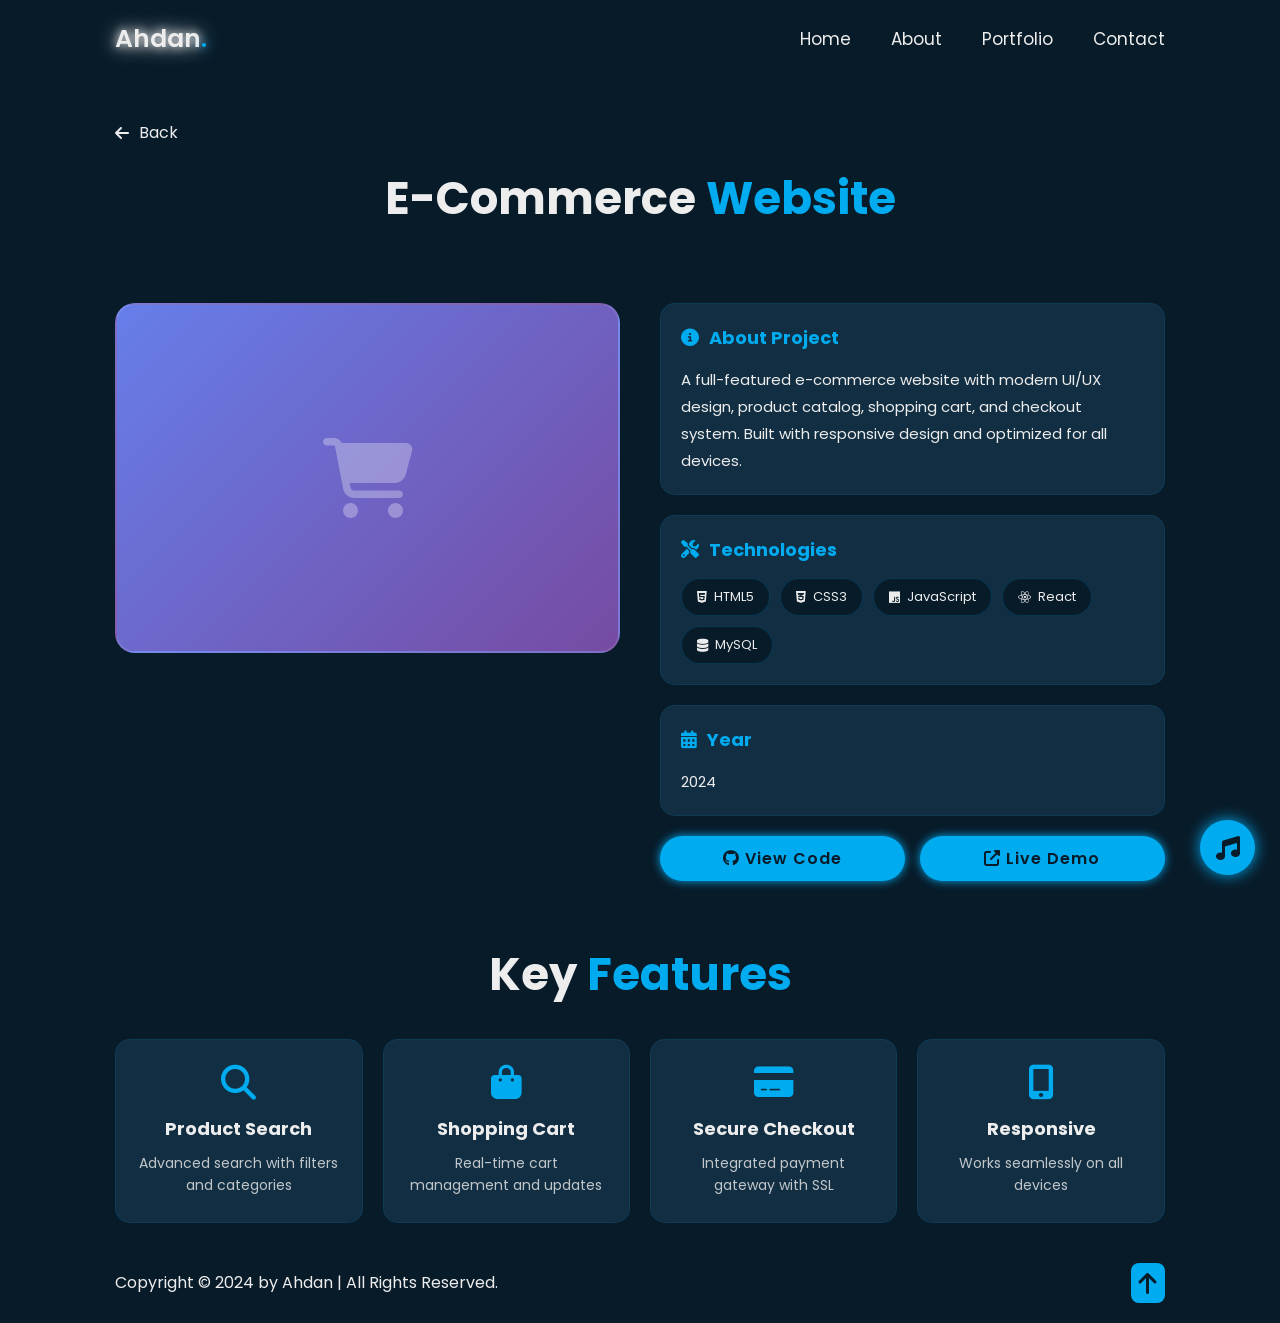
==== commit 1f2ea252: "Change floating button icon back to music note" ====
--- a/projects/e-commerce/index.html
+++ b/projects/e-commerce/index.html
@@ -97,7 +97,7 @@
     <!-- Floating Music Player -->
     <audio id="bgMusic" src="../../music/Alan Walker - Faded.mp3" preload="auto"></audio>
     <div id="musicPlayerBtn" class="music-float-btn" onclick="toggleMusicPlayer()">
-        <i class="fas fa-play"></i>
+        <i class="fas fa-music"></i>
     </div>
     <div id="musicPlayerContainer" class="music-player-container">
         <div class="music-player-header">
